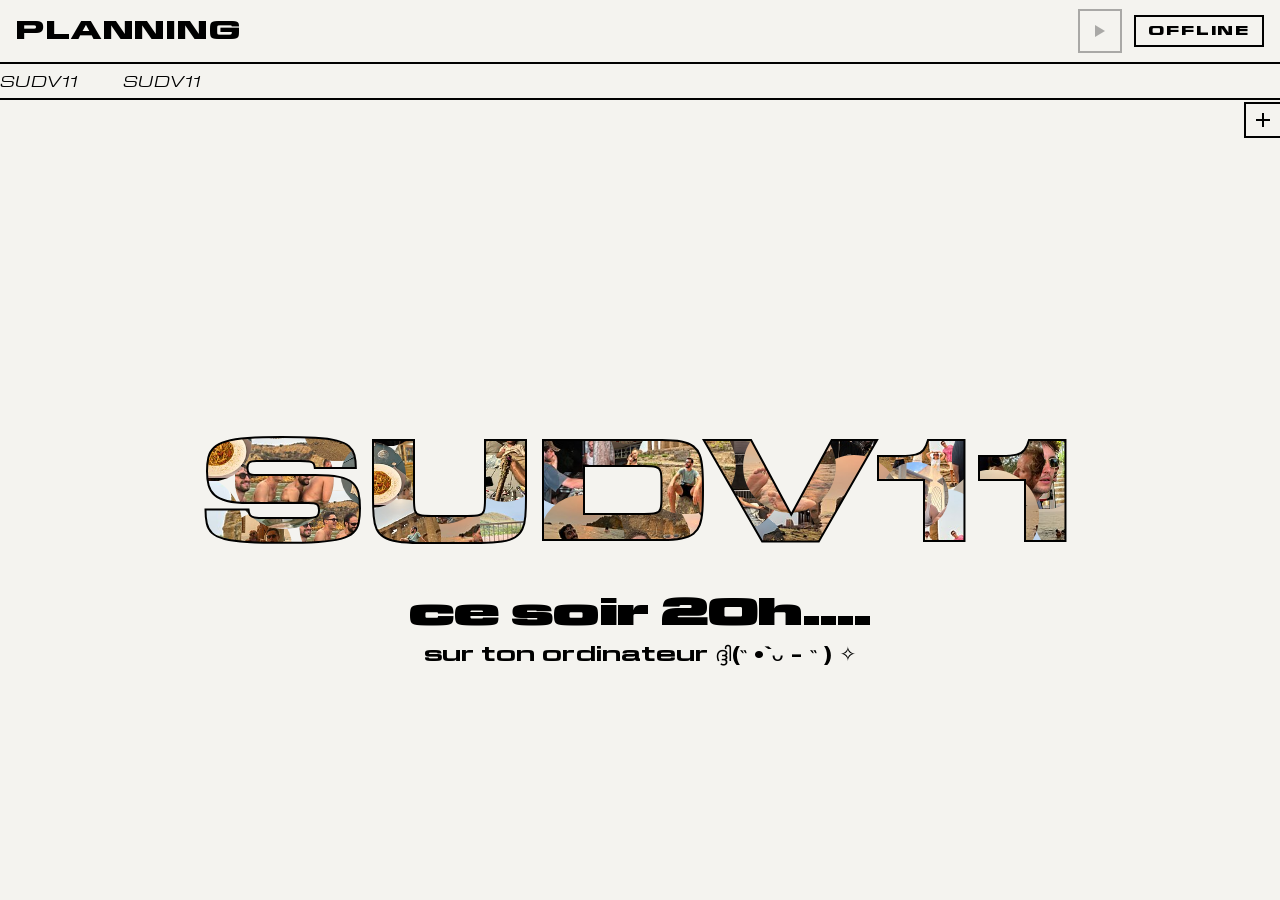
==== index.html @ 0c01f31c "Titre plus petit et ligne "sur ton ordinateur" sous l'annonce Le titre passe de clamp(3rem, 16vw, 15" ====
<!DOCTYPE html>
<html lang="fr">
<head>
  <meta charset="UTF-8">
  <meta name="viewport" content="width=device-width, initial-scale=1.0">
  <title>SUDV11</title>
  <meta name="description" content="Site SUDV11">
  <link rel="stylesheet" href="css/style.css?v=8">
</head>
<body>
  <!-- Header : PLANNING à gauche, play + statut à droite -->
  <header class="header">
    <button class="planning-link" id="planningLink" type="button"
            aria-expanded="false" aria-controls="planningFigure">PLANNING</button>
    <div class="header-right">
      <button class="play-btn" id="playBtn" type="button" aria-label="Lancer le live">
        <span class="play-icon"></span>
      </button>
      <div class="status-box" id="statusBox"></div>
    </div>
  </header>

  <!-- Planning : panneau ouvert par le bouton du header -->
  <figure class="planning-figure" id="planningFigure" hidden>
    <img src="assets/planningia.png" alt="Planning de la semaine" loading="lazy">
  </figure>

  <!-- Second marquee : texte défilant depuis une channel Are.na -->
  <div class="ticker" id="ticker" aria-hidden="true">
    <div class="ticker-track" id="tickerTrack"></div>
  </div>

  <main class="stage">
    <!-- Le titre est un portail : les lettres sont remplies par une vue du
         plan, et le clic projette le mot vers le lecteur avant d'y entrer -->
    <canvas class="word-canvas" id="wordCanvas" aria-hidden="true"></canvas>
    <!-- Le plan n'est pas encore ouvert : le mot n'est plus un lien, il n'y a
         donc aucune URL a deviner. Pour le rouvrir, remettre :
         <a class="title" id="titlePortal" href="pics.html">SUDV11</a>          -->
    <span class="title" id="titlePortal" role="img" aria-label="SUDV11">SUDV11</span>
    <div class="lines" id="lines">
      <p class="tagline">ce soir 20h....</p>
      <p class="subline">sur ton ordinateur ദ്ദി(˵ •̀ ᴗ - ˵ ) ✧</p>
    </div>
  </main>

  <!-- Bandeau images Are.na : replié par défaut, dépliable via le + -->
  <aside class="rail" id="rail" data-open="false">
    <button class="rail-toggle" id="railToggle" type="button"
            aria-expanded="false" aria-controls="railBody" aria-label="Déplier les images">
      <span class="rail-toggle-icon"></span>
    </button>
    <div class="rail-body" id="railBody">
      <div class="rail-head">
        <span>IMAGES</span>
        <span class="rail-count" id="railCount"></span>
      </div>
      <div class="rail-grid" id="railGrid"></div>
    </div>
  </aside>


  <!-- Player live monté ici (hors-écran) -->
  <div class="player-mount" id="playerMount"></div>

  <!-- Affichage / masquage du panneau planning -->
  <script>
    (function () {
      var link = document.getElementById("planningLink");
      var figure = document.getElementById("planningFigure");

      function setOpen(open) {
        figure.hidden = !open;
        link.classList.toggle("is-open", open);
        link.setAttribute("aria-expanded", open ? "true" : "false");
      }

      link.addEventListener("click", function () { setOpen(figure.hidden); });
      document.addEventListener("keydown", function (e) {
        if (e.key === "Escape" && !figure.hidden) setOpen(false);
      });
    })();
  </script>

  <!-- Live Mixcloud (M_GO) : box = état réel du stream, play = son HLS dans le navigateur -->
  <script>
    (function () {
      // Cloudflare Worker (voir worker/mixcloud-live.js) : renvoie { live, src }
      // où src est le flux audio HLS proxifié (CORS ok), prêt à jouer.
      var STATUS_ENDPOINT = "https://sudv11-live.mgo-space.workers.dev/";
      var HLSJS_URL = "https://cdn.jsdelivr.net/npm/hls.js@1/dist/hls.min.js";

      var statusBox = document.getElementById("statusBox");
      var playBtn = document.getElementById("playBtn");
      var mount = document.getElementById("playerMount");

      var isOnline = false;   // stream Mixcloud réellement en ligne
      var currentSrc = null;  // URL du flux HLS à jouer (via le Worker)
      var playing = false;
      var audio = null;
      var hls = null;
      var hlsLoading = null;
      function noop() {}

      function nativeHls() {
        var a = document.createElement("audio");
        return !!a.canPlayType && !!a.canPlayType("application/vnd.apple.mpegurl");
      }

      function loadHlsJs(cb) {
        if (window.Hls) { cb(); return; }
        if (hlsLoading) { hlsLoading.push(cb); return; }
        hlsLoading = [cb];
        var s = document.createElement("script");
        s.src = HLSJS_URL;
        s.onload = function () { var q = hlsLoading; hlsLoading = null; q.forEach(function (f) { f(); }); };
        s.onerror = function () { hlsLoading = null; };
        document.head.appendChild(s);
      }

      function setBadge(online) {
        statusBox.classList.toggle("is-live", online);
        statusBox.innerHTML = online ? '<span class="live-dot"></span>LIVE' : "OFFLINE";
      }

      function play() {
        if (!isOnline || !currentSrc) return;
        audio = document.createElement("audio");
        audio.autoplay = true;
        audio.preload = "auto";
        mount.appendChild(audio);

        playing = true;
        playBtn.classList.add("is-playing");
        playBtn.setAttribute("aria-label", "Arrêter le live");

        if (nativeHls()) {
          audio.src = currentSrc;          // Safari / iOS : HLS natif
          audio.play().catch(noop);
        } else {
          loadHlsJs(function () {           // Chrome / Firefox / Android : hls.js
            if (!window.Hls || !playing || !audio) return;
            hls = new window.Hls({ liveDurationInfinity: true });
            hls.loadSource(currentSrc);
            hls.attachMedia(audio);
            hls.on(window.Hls.Events.MANIFEST_PARSED, function () { audio.play().catch(noop); });
          });
        }
      }

      function stop() {
        if (hls) { try { hls.destroy(); } catch (e) {} hls = null; }
        if (audio) { try { audio.pause(); } catch (e) {} }
        mount.innerHTML = "";
        audio = null;
        playing = false;
        playBtn.classList.remove("is-playing");
        playBtn.setAttribute("aria-label", "Lancer le live");
      }

      playBtn.addEventListener("click", function () {
        if (playing) { stop(); } else { play(); }
      });

      function setOnline(online, src) {
        isOnline = online;
        currentSrc = src || null;
        setBadge(online);
        playBtn.disabled = !online;         // play grisé si offline
        if (!online && playing) { stop(); } // coupe si le live s'arrête
        // Précharge hls.js dès qu'on est online (si nécessaire) pour un play instantané
        if (online && !nativeHls()) { loadHlsJs(noop); }
      }

      setOnline(false); // état initial

      function checkLive() {
        fetch(STATUS_ENDPOINT, { cache: "no-store" })
          .then(function (r) { return r.json(); })
          .then(function (d) { setOnline(!!(d && d.live), d && d.src); })
          .catch(function () { /* on garde le dernier état connu */ });
      }

      checkLive();
      setInterval(checkLive, 30000); // re-vérifie toutes les 30 s
    })();
  </script>

  <!-- Marquee Are.na : récupère les blocs texte d'une channel et les fait défiler -->
  <script>
    (function () {
      // Slug de la channel Are.na (are.na/m-go-lq0qmuopbtu/texte_sudv11)
      var CHANNEL = "texte_sudv11";
      var SPEED = 40; // px/seconde — plus petit = plus lent

      var track = document.getElementById("tickerTrack");

      function esc(s) {
        return s.replace(/[&<>"]/g, function (c) {
          return { "&": "&amp;", "<": "&lt;", ">": "&gt;", '"': "&quot;" }[c];
        });
      }

      function build(items) {
        if (!items.length) items = ["SUDV11"];
        var unit = items.map(function (t) { return "<span>" + esc(t) + "</span>"; }).join("");
        track.innerHTML = unit + unit; // deux copies -> boucle sans coupure (-50%)
        // vitesse constante quel que soit le volume de texte
        var half = track.scrollWidth / 2;
        track.style.animationDuration = (half / SPEED) + "s";
      }

      if (!CHANNEL) { build([]); return; }

      fetch("https://api.are.na/v2/channels/" + CHANNEL + "/contents?per=100")
        .then(function (r) { return r.json(); })
        .then(function (d) {
          var texts = (d.contents || [])
            .filter(function (b) { return b.class === "Text"; })
            .map(function (b) { return (b.content || "").replace(/\s+/g, " ").trim(); })
            .filter(Boolean);
          build(texts);
        })
        .catch(function () { build([]); });
    })();
  </script>

  <!-- Rail : volet droit, vide pour l'instant, dépliable via le + -->
  <script>
    (function () {
      var rail = document.getElementById("rail");
      var toggle = document.getElementById("railToggle");
      function setOpen(open) {
        rail.dataset.open = open ? "true" : "false";
        toggle.setAttribute("aria-expanded", open ? "true" : "false");
        toggle.setAttribute("aria-label", open ? "Replier le volet" : "Déplier le volet");
      }
      toggle.addEventListener("click", function () {
        setOpen(rail.dataset.open !== "true");
      });
    })();
  </script>

  <!-- Le plan vit derrière la page : des bulles dérivent en permanence, et on
       ne les voit qu'à travers les lettres. Au survol le mot gonfle lentement ;
       au clic il fonce vers le lecteur et on entre. Tout est peint dans un seul
       canvas — pas de masque CSS à tenir aligné, une seule source de vérité. -->
  <script>
    (function () {
      var cv = document.getElementById("wordCanvas");
      var portal = document.getElementById("titlePortal");
      if (!cv || !portal || !cv.getContext) return;
      var ctx = cv.getContext("2d");

      var MOT = "SUDV11";
      var N = 72;            // bulles simulées : assez pour qu'aucune lettre
                             // ne se retrouve vide quand elles dérivent
      var HOVER = 1.09;      // gonflement maximal au survol
      var TAU = 0.55;        // secondes — lenteur du gonflement et du dégonflement
      var DERIVE = 11;       // px/s
      var doux = window.matchMedia("(prefers-reduced-motion: reduce)").matches;

      var W = 0, H = 0, DPR = 1, police = 0, boxW = 0, cx = 0, cy = 0;
      var S = 1, cible = 1, phase = "repos", t0 = 0, depart = 1;
      var atlas = null, meta = null, prets = false;

      // Les bulles vivent dans le repère du mot : quand il grossit, elles
      // grossissent avec lui. C'est ce qui donne la sensation d'entrer dedans
      // plutôt que de zoomer sur une image.
      var px = [], py = [], vx = [], vy = [], r = [], img = [], ph = [], w1 = [], w2 = [];

      // La taille vient du CSS (.title, via clamp) : le canvas ne la recalcule
      // pas, il la lit. Ainsi le mot peint et la zone de survol ne peuvent
      // jamais diverger, et un seul reglage suffit pour les deux.
      function police_css() {
        return parseFloat(getComputedStyle(portal).fontSize) || 120;
      }

      function mesure() {
        var cs = getComputedStyle(document.documentElement);
        var hh = parseFloat(cs.getPropertyValue("--header-h")) || 64;
        var th = parseFloat(cs.getPropertyValue("--ticker-h")) || 38;
        DPR = Math.min(2, window.devicePixelRatio || 1);
        W = window.innerWidth; H = window.innerHeight;
        cv.width = Math.round(W * DPR); cv.height = Math.round(H * DPR);
        police = police_css();
        cx = W / 2;
        cy = hh + th + (H - hh - th) / 2;
        ctx.setTransform(DPR, 0, 0, DPR, 0, 0);
        applique_police();
        boxW = ctx.measureText(MOT).width;

        // la ligne du dessous suit le mot peint, pas une valeur en dur
        var lignes = document.getElementById("lines");
        if (lignes) lignes.style.top = Math.round(cy + police * 0.62) + "px";
      }

      function applique_police() {
        ctx.font = "700 " + police + 'px "ABC Schengen C", system-ui, sans-serif';
        ctx.textAlign = "center";
        ctx.textBaseline = "middle";
        if ("letterSpacing" in ctx) ctx.letterSpacing = (police * 0.02) + "px";
      }

      function semer() {
        var demiW = boxW * 0.58, demiH = police * 0.70;
        for (var i = 0; i < N; i++) {
          px[i] = (Math.random() * 2 - 1) * demiW;
          py[i] = (Math.random() * 2 - 1) * demiH;
          vx[i] = vy[i] = 0;
          r[i] = police * (0.22 + Math.random() * 0.14);
          img[i] = meta.images[(Math.random() * meta.images.length) | 0];
          ph[i] = Math.random() * 6.283;
          w1[i] = 0.06 + Math.random() * 0.14;
          w2[i] = 0.06 + Math.random() * 0.14;
        }
      }

      function pas(dt, t) {
        var demiW = boxW * 0.58, demiH = police * 0.70;
        for (var i = 0; i < N; i++) {
          vx[i] += (Math.cos(t * w1[i] + ph[i]) * DERIVE - vx[i]) * 0.04;
          vy[i] += (Math.sin(t * w2[i] + ph[i]) * DERIVE - vy[i]) * 0.04;
          px[i] += vx[i] * dt; py[i] += vy[i] * dt;
          if (px[i] < -demiW) { px[i] = -demiW; vx[i] = Math.abs(vx[i]); }
          if (px[i] > demiW) { px[i] = demiW; vx[i] = -Math.abs(vx[i]); }
          if (py[i] < -demiH) { py[i] = -demiH; vy[i] = Math.abs(vy[i]); }
          if (py[i] > demiH) { py[i] = demiH; vy[i] = -Math.abs(vy[i]); }
        }
        for (var a = 0; a < N; a++) {
          for (var b = a + 1; b < N; b++) {
            var dx = px[b] - px[a], dy = py[b] - py[a];
            var d = Math.hypot(dx, dy) || 1, ov = r[a] + r[b] - d;
            if (ov <= 0) continue;
            var ux = dx / d * ov * 0.05, uy = dy / d * ov * 0.05;
            px[a] -= ux; py[a] -= uy; px[b] += ux; py[b] += uy;
          }
        }
      }

      function dessine() {
        ctx.setTransform(DPR, 0, 0, DPR, 0, 0);
        ctx.clearRect(0, 0, W, H);
        if (!prets) return;

        var C = meta.cell;
        for (var i = 0; i < N; i++) {
          var R = r[i] * S, X = cx + px[i] * S, Y = cy + py[i] * S;
          if (X + R < 0 || X - R > W || Y + R < 0 || Y - R > H) continue;
          ctx.save();
          ctx.beginPath();
          ctx.arc(X, Y, R, 0, 6.2832);
          ctx.clip();
          ctx.drawImage(atlas, img[i].x * C, img[i].y * C, C, C, X - R, Y - R, R * 2, R * 2);
          ctx.restore();
        }

        // on ne garde que ce qui traverse les lettres
        applique_police();
        ctx.save();
        ctx.font = "700 " + (police * S) + 'px "ABC Schengen C", system-ui, sans-serif';
        if ("letterSpacing" in ctx) ctx.letterSpacing = (police * S * 0.02) + "px";
        ctx.globalCompositeOperation = "destination-in";
        ctx.fillStyle = "#000";
        ctx.fillText(MOT, cx, cy);
        ctx.globalCompositeOperation = "source-over";
        // le contour garde son épaisseur quelle que soit l'échelle
        ctx.lineWidth = 2;
        ctx.strokeStyle = getComputedStyle(document.documentElement)
                            .getPropertyValue("--color-stroke").trim() || "#000";
        ctx.strokeText(MOT, cx, cy);
        ctx.restore();
      }

      var prec = 0;
      function boucle(now) {
        var dt = Math.min(0.05, (now - prec) / 1000); prec = now;
        if (phase === "repos") {
          S += (cible - S) * (1 - Math.exp(-dt / TAU));
        } else if (phase === "entre") {
          var k = Math.min(1, (now - t0) / 800);
          S = depart + (16 - depart) * (k * k * k);
        } else if (phase === "retour") {
          var q = Math.min(1, (now - t0) / 550);
          S = 1 + (7 - 1) * Math.pow(1 - q, 3);
          if (q >= 1) phase = "repos";
        }
        pas(dt, now / 1000);
        dessine();
        requestAnimationFrame(boucle);
      }

      /* ---- survol : le mot gonfle lentement, comme une bulle ---- */
      portal.addEventListener("pointerenter", function () {
        if (phase === "repos" && !doux) cible = HOVER;
      });
      portal.addEventListener("pointerleave", function () {
        if (phase === "repos") cible = 1;
      });
      portal.addEventListener("focus", function () { if (!doux) cible = HOVER; });
      portal.addEventListener("blur", function () { cible = 1; });

      /* ---- clic : on entre dans le texte, si le plan est ouvert ---- */
      var parti = false;
      if (portal.tagName === "A" && portal.getAttribute("href"))
      portal.addEventListener("click", function (e) {
        if (e.metaKey || e.ctrlKey || e.shiftKey || e.button) return;
        e.preventDefault();
        if (doux) { location.href = portal.href; return; }
        document.body.classList.add("entering");
        phase = "entre"; t0 = performance.now(); depart = S;
        setTimeout(function () { if (!parti) { parti = true; location.href = portal.href; } }, 820);
      });

      window.addEventListener("resize", function () {
        var avantW = boxW, avantP = police;
        mesure();
        var k = police / (avantP || police);
        for (var i = 0; i < N; i++) { px[i] *= k; py[i] *= k; r[i] *= k; }
      });

      mesure();
      var im = new Image();
      im.onload = function () {
        atlas = im;
        fetch("assets/mini.json").then(function (r) { return r.json(); }).then(function (m) {
          meta = m; semer(); prets = true;
          document.body.classList.add("canvas-word");
          // on revient du plan : le mot se repose
          try {
            if (sessionStorage.getItem("sudv11.retour")) {
              sessionStorage.removeItem("sudv11.retour");
              if (!doux) { phase = "retour"; t0 = performance.now(); }
            }
          } catch (err) {}
        });
      };
      (document.fonts && document.fonts.ready ? document.fonts.ready : Promise.resolve())
        .then(function () { mesure(); im.src = "assets/mini.jpg"; });

      requestAnimationFrame(function (t) { prec = t; boucle(t); });
    })();
  </script>

  <!-- Chat Chatango — mode collapsible (fixe bas droite, tab ↔ box) -->
  <script id="cid0020000448570309971" data-cfasync="false" async src="//st.chatango.com/js/gz/emb.js" style="width: 250px;height: 350px;">{"handle":"sudv11","arch":"js","styles":{"a":"000000","b":100,"c":"FFFFFF","d":"FFFFFF","k":"000000","l":"000000","m":"000000","n":"FFFFFF","p":"10","q":"000000","r":100,"pos":"br","cv":1,"cvbg":"000000","cvw":75,"cvh":30}}</script>
</body>
</html>
---- css/style.css ----
/* ===== Police Schengen C ===== */
@font-face {
  font-family: "ABC Schengen C";
  src: url("../fonts/ABCSchengenC-Bold-Trial.woff") format("woff"),
       url("../fonts/ABCSchengenC-Bold-Trial.otf") format("opentype");
  font-weight: 700;
  font-style: normal;
  font-display: swap;
}
@font-face {
  font-family: "ABC Schengen C";
  src: url("../fonts/ABCSchengenC-Light-Trial.otf") format("opentype");
  font-weight: 300;
  font-style: normal;
  font-display: swap;
}
@font-face {
  font-family: "ABC Schengen C";
  src: url("../fonts/ABCSchengenC-LightItalic-Trial.woff") format("woff"),
       url("../fonts/ABCSchengenC-LightItalic-Trial.otf") format("opentype");
  font-weight: 300;
  font-style: italic;
  font-display: swap;
}

/* Schengen C en variable : axe de graisse 200 -> 1000, où 1000 est l'Ultra.
   La famille statique ne monte qu'à Bold (700) et n'a pas d'Ultra droit —
   seulement un UltraItalic. C'est la variable qui donne l'Ultra debout. */
@font-face {
  font-family: "ABC Schengen C Var";
  src: url("../fonts/ABCSchengenCVariable-Trial.woff2") format("woff2-variations"),
       url("../fonts/ABCSchengenCVariable-Trial.woff") format("woff-variations");
  font-weight: 200 1000;
  font-style: normal;
  font-display: swap;
}

/* ===== Réinitialisation légère ===== */
*, *::before, *::after { box-sizing: border-box; }
html, body { margin: 0; height: 100%; }

/* ===== Variables ===== */
:root {
  /* Blanc légèrement moins clair (blanc cassé chaud) */
  --color-bg: #f4f3ef;
  --color-stroke: #000000;

  --header-h: 64px;
  --ticker-h: 38px;          /* 36px + bordure basse */
  --rail-expanded: min(40vw, 440px);
  --rail-tab: 36px;          /* seul le + dépasse quand le rail est replié */
}

/* ===== Base ===== */
body {
  background: var(--color-bg);
  font-family: "ABC Schengen C", system-ui, sans-serif;
}

/* ===== Header : seulement la ligne du bas noire ===== */
.header {
  position: fixed;
  top: 0;
  left: 0;
  right: 0;
  z-index: 10;

  display: flex;
  align-items: center;
  justify-content: space-between;   /* PLANNING à gauche, play + statut à droite */
  gap: 12px;

  height: var(--header-h);
  padding: 0 16px;

  background: var(--color-bg);
  border-bottom: 2px solid var(--color-stroke);
}
.header-right {
  display: flex;
  align-items: center;
  gap: 12px;
}

/* PLANNING : Schengen gras, rempli noir, dans le header à gauche */
.planning-link {
  margin: 0;
  padding: 0;
  border: 0;
  background: none;
  cursor: pointer;

  font-family: "ABC Schengen C", system-ui, sans-serif;
  font-weight: 700;
  font-size: clamp(1rem, 2.2vw, 1.6rem);
  line-height: 1;
  letter-spacing: 0.06em;
  text-align: left;
  color: var(--color-stroke);
}
.planning-link:hover { opacity: 0.7; }
.planning-link.is-open { text-decoration: underline; text-underline-offset: 4px; }

/* Image du planning : panneau ancré sous le header, à gauche */
.planning-figure {
  position: fixed;
  top: calc(var(--header-h) + var(--ticker-h) + 12px);
  left: 16px;
  z-index: 20;
  margin: 0;
}
.planning-figure[hidden] { display: none; }
.planning-figure img {
  display: block;
  width: auto;
  height: auto;
  max-width: min(92vw, 900px);
  max-height: calc(100vh - var(--header-h) - var(--ticker-h) - 40px);
  border: 2px solid var(--color-stroke);
  background: var(--color-bg);
}

/* Bouton play sobre (contour noir, même design) */
.play-btn {
  width: 44px;
  height: 44px;
  padding: 0;
  border: 2px solid var(--color-stroke);
  border-radius: 0;
  background: transparent;
  cursor: pointer;
  display: inline-flex;
  align-items: center;
  justify-content: center;
}
.play-btn:disabled {
  opacity: 0.3;
  cursor: not-allowed;
}

/* Icône triangle (play) */
.play-icon {
  width: 0;
  height: 0;
  border-style: solid;
  border-width: 6px 0 6px 10px;
  border-color: transparent transparent transparent var(--color-stroke);
}
/* Icône pause (deux barres) quand ça joue */
.play-btn.is-playing .play-icon {
  width: 3px;
  height: 12px;
  border: 0;
  background: var(--color-stroke);
  box-shadow: 6px 0 0 var(--color-stroke);
}

/* Box de statut (OFFLINE / LIVE) : texte fixe */
.status-box {
  display: inline-flex;
  align-items: center;
  height: 32px;
  padding: 0 12px;

  border: 2px solid var(--color-stroke);
  border-radius: 0;

  font-family: "ABC Schengen C", system-ui, sans-serif;
  font-weight: 700;
  font-size: 0.8rem;
  letter-spacing: 0.14em;
  line-height: 1;
  color: var(--color-stroke);
}

/* Point rouge « lumière live » à gauche de LIVE */
.live-dot {
  display: inline-block;
  width: 8px;
  height: 8px;
  margin-right: 8px;
  border-radius: 50%;
  background: #e01e1e;
  box-shadow: 0 0 0 0 rgba(224, 30, 30, 0.6);
  animation: live-pulse 1.6s ease-out infinite;
}
@keyframes live-pulse {
  0%   { box-shadow: 0 0 0 0 rgba(224, 30, 30, 0.6); }
  70%  { box-shadow: 0 0 0 6px rgba(224, 30, 30, 0); }
  100% { box-shadow: 0 0 0 0 rgba(224, 30, 30, 0); }
}

/* ===== Second marquee (ticker Are.na) sous le header ===== */
.ticker {
  position: fixed;
  top: var(--header-h);     /* juste sous le header */
  left: 0;
  right: 0;
  z-index: 9;

  height: 36px;
  display: flex;
  align-items: center;
  overflow: hidden;

  background: var(--color-bg);
  border-bottom: 2px solid var(--color-stroke);
}
.ticker-track {
  display: flex;
  white-space: nowrap;
  animation: ticker-marquee 60s linear infinite;   /* durée recalculée en JS */
  will-change: transform;

  /* Schengen C Light Italic */
  font-family: "ABC Schengen C", system-ui, sans-serif;
  font-weight: 300;
  font-style: italic;
  font-size: 0.95rem;
  letter-spacing: 0.06em;
  color: var(--color-stroke);
}
.ticker-track span {
  padding-right: 3em;       /* écart entre les blocs */
}
@keyframes ticker-marquee {
  from { transform: translateX(0); }
  to   { transform: translateX(-50%); }
}

/* Player live monté hors-écran (audio seul) */
.player-mount {
  position: fixed;
  left: -9999px;
  top: 0;
}

/* ===== Scène : champ de photos sous le header ===== */
.stage {
  position: relative;
  height: 100vh;
  padding-top: calc(var(--header-h) + var(--ticker-h));
  overflow: hidden;
}

/* ===== Titre SUDV11 : un portail =====
   Les lettres ne sont plus vides : elles sont remplies par une vue du plan.
   Le contour noir reste, c'est lui qui tient l'identité. Au clic, le mot se
   projette vers le lecteur — on n'ouvre pas une page, on entre dans le texte. */
.title {
  position: absolute;
  left: 50%;
  top: calc(50% + (var(--header-h) + var(--ticker-h)) / 2);
  transform: translate(-50%, -50%);
  z-index: 20;

  display: inline-block;
  width: auto;
  white-space: nowrap;
  text-align: center;
  margin: 0;
  font-weight: 700;
  font-size: clamp(2.6rem, 13vw, 9rem);
  line-height: 1;
  letter-spacing: 0.02em;
  text-decoration: none;
  cursor: pointer;

  /* le plan dans les lettres */
  background-image: url("../assets/title_plan.jpg");
  background-size: cover;
  background-position: center;
  -webkit-background-clip: text;
  background-clip: text;
  color: transparent;
  -webkit-text-stroke: 2px var(--color-stroke);
  text-stroke: 2px var(--color-stroke);
}

.title:focus-visible { outline: 2px solid var(--color-stroke); outline-offset: 8px; }

/* Les deux lignes sous le titre. Le bloc est posé par le script, juste sous
   le mot réellement peint ; les lignes s'empilent ensuite toutes seules. */
.lines {
  position: absolute;
  left: 50%;
  top: calc(50% + (var(--header-h) + var(--ticker-h)) / 2 + 8vw);
  transform: translateX(-50%);
  z-index: 21;
  text-align: center;
  pointer-events: none;
}
.lines p { margin: 0; line-height: 1.15; color: var(--color-stroke); white-space: nowrap; }

/* Schengen C Ultra : graisse 1000 de la variable. */
.tagline {
  font-family: "ABC Schengen C Var", "ABC Schengen C", system-ui, sans-serif;
  font-variation-settings: "wght" 1000, "slnt" 0;
  font-weight: 1000;
  font-size: clamp(1.05rem, 3.2vw, 2.4rem);
  letter-spacing: 0.005em;
}

/* Ligne du dessous : plus légère, pour que la hiérarchie se lise.
   Les émoticônes ne sont pas dans Schengen C — le navigateur ira les
   chercher dans une police système, c'est normal et voulu. */
.subline {
  font-family: "ABC Schengen C Var", "ABC Schengen C", system-ui, sans-serif;
  font-variation-settings: "wght" 500, "slnt" 0;
  font-weight: 500;
  font-size: clamp(0.8rem, 1.7vw, 1.25rem);
  letter-spacing: 0.01em;
  margin-top: 0.45em !important;
}

/* Le canvas peint le mot : bulles en mouvement, découpées par les lettres,
   contour par-dessus. Il couvre l'écran, mais seul ce qui traverse le mot
   subsiste — le plan est là en permanence, on ne le voit qu'au travers. */
.word-canvas {
  position: fixed;
  inset: 0;
  width: 100%;
  height: 100%;
  z-index: 19;               /* juste sous le lien, qui reste la zone cliquable */
  pointer-events: none;
}

/* Dès que le canvas a pris la main, le titre CSS s'efface : il ne sert plus
   qu'à recevoir le survol et le clic, et à exister pour les lecteurs d'écran.
   Sans JS, c'est la version statique ci-dessus qui reste affichée. */
body.canvas-word .title {
  background-image: none;
  -webkit-text-stroke-width: 0;
  text-stroke-width: 0;
  color: transparent;
}

/* Entrée : le mot fonce vers le lecteur, le reste de la page s'efface.
   Le remplissage grandit plus vite que les lettres — c'est ce décalage qui
   donne la sensation de traverser, et non de zoomer sur une image.
   Le contour s'amincit à mesure : à l'échelle 16 une épaisseur de 0,13 px
   redonne les 2 px du départ, donc le trait ne grossit jamais.
   L'opacité ne lâche qu'à la toute fin — avant ça on est encore dedans. */
@keyframes enter-plan {
  0% {
    transform: translate(-50%, -50%) scale(1);
    background-size: 100%;
    -webkit-text-stroke-width: 2px;
    opacity: 1;
  }
  78% { opacity: 1; }
  100% {
    transform: translate(-50%, -50%) scale(16);
    background-size: 340%;
    -webkit-text-stroke-width: 0.13px;
    opacity: 0;
  }
}
/* Sans JS uniquement : avec le canvas, l'entrée est jouée par le dessin */
body.entering:not(.canvas-word) .title {
  animation: enter-plan .8s cubic-bezier(.55, 0, .85, .38) forwards;
}
body.entering .word-canvas { z-index: 30; }
body.entering .lines { opacity: 0; transition: opacity .25s ease-out; }

/* Retour depuis le plan : le mot se repose. C'est la fin du mouvement
   commencé sur l'autre page — on ressort de la lettre, elle se referme. */
@keyframes back-from-plan {
  from {
    transform: translate(-50%, -50%) scale(7);
    background-size: 260%;
    -webkit-text-stroke-width: 0.3px;
    opacity: 0;
  }
  to {
    transform: translate(-50%, -50%) scale(1);
    background-size: 100%;
    -webkit-text-stroke-width: 2px;
    opacity: 1;
  }
}
body.returning:not(.canvas-word) .title {
  animation: back-from-plan .55s cubic-bezier(.16, .8, .3, 1) both;
}
@media (prefers-reduced-motion: reduce) {
  body.returning .title { animation: none; }
}
body.entering .header,
body.entering .ticker,
body.entering .rail,
body.entering .planning-figure {
  opacity: 0;
  transition: opacity .3s ease-out;
  pointer-events: none;
}
body.entering { overflow: hidden; }

@media (prefers-reduced-motion: reduce) {
  .title, body.entering .title { transition: none; }
}

/* ===== Rail images Are.na (bandeau droit : seul le + dépasse quand replié) ===== */
.rail {
  position: fixed;
  top: calc(var(--header-h) + var(--ticker-h));
  right: 0;
  bottom: 0;
  z-index: 8;

  width: 0;
  overflow: visible;          /* le + doit dépasser */
  background: var(--color-bg);
  border-left: 0 solid var(--color-stroke);
  transition: width 0.35s cubic-bezier(0.2, 0.8, 0.2, 1);
}
.rail[data-open="true"] {
  width: var(--rail-expanded);
  border-left-width: 2px;
}

/* Corps du rail masqué tant que le rail est replié */
.rail-body {
  width: var(--rail-expanded);
  height: 100%;
  display: flex;
  flex-direction: column;
  overflow: hidden;
}
.rail:not([data-open="true"]) .rail-body { display: none; }

/* Bouton + / × collé au bord gauche du rail (comme le + de NTS) */
.rail-toggle {
  position: absolute;
  top: 0;
  left: 0;
  transform: translateX(-100%);

  width: var(--rail-tab);
  height: var(--rail-tab);
  padding: 0;
  border: 2px solid var(--color-stroke);
  border-right: 0;
  background: var(--color-bg);
  cursor: pointer;

  display: inline-flex;
  align-items: center;
  justify-content: center;
}
.rail-toggle:hover { background: var(--color-stroke); }
.rail-toggle:hover .rail-toggle-icon::before,
.rail-toggle:hover .rail-toggle-icon::after { background: var(--color-bg); }

.rail-toggle-icon {
  position: relative;
  display: block;
  width: 14px;
  height: 14px;
  transition: transform 0.35s cubic-bezier(0.2, 0.8, 0.2, 1);
}
.rail-toggle-icon::before,
.rail-toggle-icon::after {
  content: "";
  position: absolute;
  top: 50%;
  left: 0;
  width: 14px;
  height: 2px;
  margin-top: -1px;
  background: var(--color-stroke);
}
.rail-toggle-icon::after { transform: rotate(90deg); }
.rail[data-open="true"] .rail-toggle-icon { transform: rotate(45deg); }

.rail-head {
  display: flex;
  align-items: center;
  justify-content: space-between;
  gap: 8px;

  height: 36px;
  padding: 0 10px;
  border-bottom: 2px solid var(--color-stroke);

  font-weight: 700;
  font-size: 0.7rem;
  letter-spacing: 0.12em;
  color: var(--color-stroke);
  white-space: nowrap;
}
.rail-count { font-weight: 300; font-style: italic; letter-spacing: 0.04em; }

.rail-grid {
  flex: 1;
  min-height: 0;
  overflow-y: auto;
  overscroll-behavior: contain;

  display: grid;
  grid-template-columns: repeat(2, 1fr);
  gap: 8px;
  padding: 8px;
  padding-bottom: 56px;          /* dégage l'onglet du chat en bas à droite */
}

.rail-thumb {
  display: block;
  width: 100%;
  aspect-ratio: 1 / 1;
  padding: 0;
  border: 2px solid var(--color-stroke);
  background: none;
  cursor: zoom-in;
}
.rail-thumb img {
  display: block;
  width: 100%;
  height: 100%;
  object-fit: cover;
}
.rail-thumb:hover { opacity: 0.7; }

.rail-empty {
  margin: 4px 2px;
  font-weight: 300;
  font-style: italic;
  font-size: 0.75rem;
  line-height: 1.35;
  color: var(--color-stroke);
  opacity: 0.6;
}

/* ===== Lightbox ===== */
.lightbox {
  position: fixed;
  inset: 0;
  z-index: 50;

  display: flex;
  align-items: center;
  justify-content: center;
  padding: 5vh 5vw;

  background: rgba(244, 243, 239, 0.94);
  cursor: zoom-out;
}
.lightbox[hidden] { display: none; }
.lightbox figure {
  margin: 0;
  max-width: 100%;
  max-height: 100%;
  display: flex;
  flex-direction: column;
  align-items: center;
  gap: 10px;
}
.lightbox img {
  display: block;
  max-width: 100%;
  max-height: 80vh;
  border: 2px solid var(--color-stroke);
  background: var(--color-bg);
}
.lightbox figcaption {
  font-weight: 300;
  font-style: italic;
  font-size: 0.85rem;
  letter-spacing: 0.04em;
  color: var(--color-stroke);
}
.lightbox-nav {
  position: absolute;
  top: 16px;
  right: 16px;
  display: flex;
  gap: 8px;
}
.lightbox-nav button {
  width: 36px;
  height: 36px;
  border: 2px solid var(--color-stroke);
  background: var(--color-bg);
  cursor: pointer;

  font-family: inherit;
  font-weight: 700;
  font-size: 0.9rem;
  line-height: 1;
  color: var(--color-stroke);
}
.lightbox-nav button:hover { background: var(--color-stroke); color: var(--color-bg); }

@media (max-width: 700px) {
  :root {
    --rail-expanded: min(86vw, 380px);
    --rail-tab: 32px;
  }
  .rail-head { font-size: 0.6rem; letter-spacing: 0.08em; }
  .planning-figure { left: 8px; right: 8px; }
  .planning-figure img { max-width: 100%; }
}
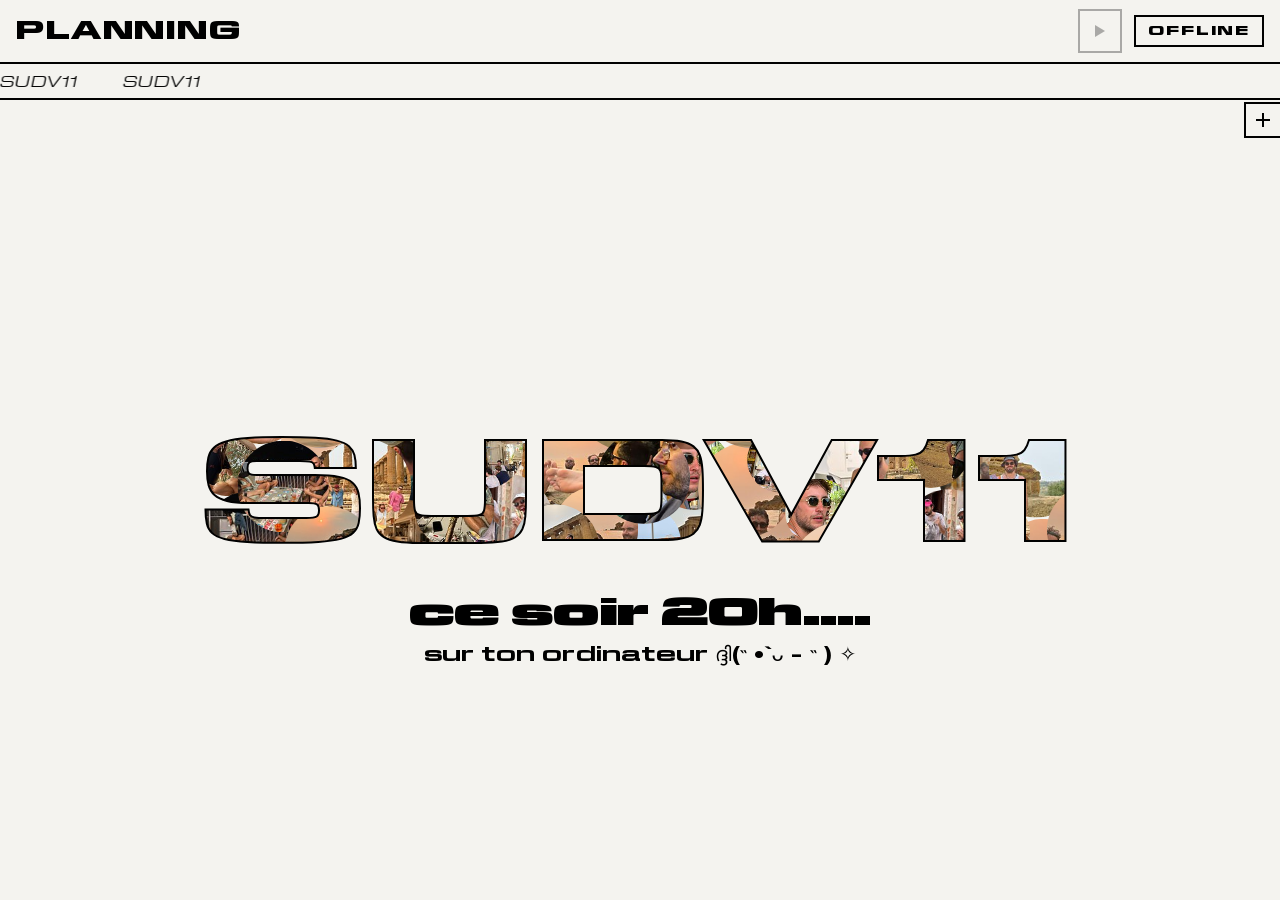
==== commit e8ba51b4: "Titre plus petit et ligne "sur ton ordinateur" sous l'annonce Le titre passe de clamp(3rem, 16vw, 15" ====
--- a/index.html
+++ b/index.html
@@ -87,7 +87,7 @@
     (function () {
       // Cloudflare Worker (voir worker/mixcloud-live.js) : renvoie { live, src }
       // où src est le flux audio HLS proxifié (CORS ok), prêt à jouer.
-      var STATUS_ENDPOINT = "https://sudv11-live.mgo-space.workers.dev/";
+      var STATUS_ENDPOINT = "https://sudv11-live.guerreiromathis.workers.dev/";
       var HLSJS_URL = "https://cdn.jsdelivr.net/npm/hls.js@1/dist/hls.min.js";
 
       var statusBox = document.getElementById("statusBox");
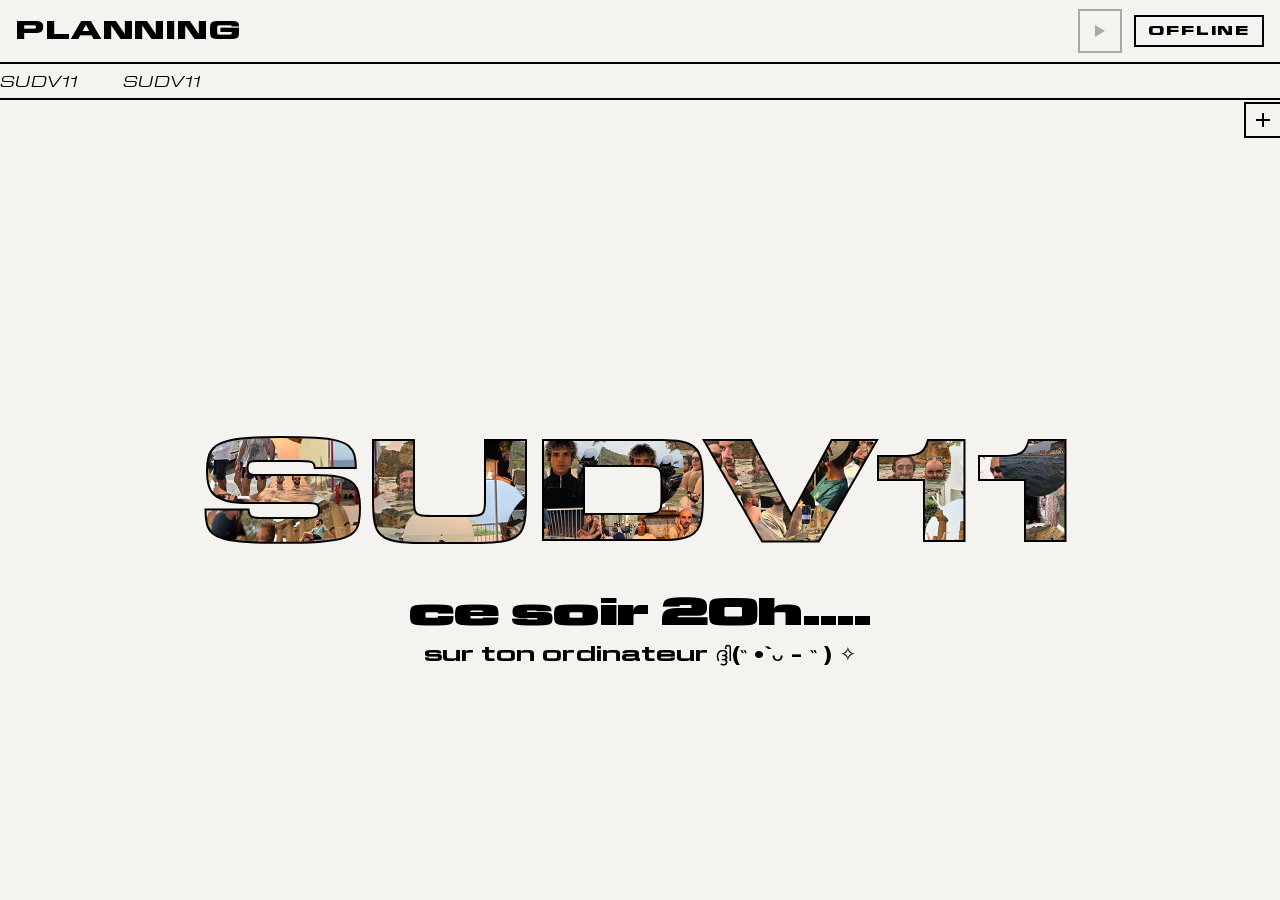
==== commit 21db8a83: "Retire le nom de la page du plan du commentaire de l'accueil Le commentaire expliquant comment rouvr" ====
--- a/index.html
+++ b/index.html
@@ -34,9 +34,9 @@
     <!-- Le titre est un portail : les lettres sont remplies par une vue du
          plan, et le clic projette le mot vers le lecteur avant d'y entrer -->
     <canvas class="word-canvas" id="wordCanvas" aria-hidden="true"></canvas>
-    <!-- Le plan n'est pas encore ouvert : le mot n'est plus un lien, il n'y a
-         donc aucune URL a deviner. Pour le rouvrir, remettre :
-         <a class="title" id="titlePortal" href="pics.html">SUDV11</a>          -->
+    <!-- Le plan n'est pas encore ouvert : le mot est un <span>, pas un lien.
+         Pour le rouvrir, en refaire une balise <a> pointant vers la page du
+         plan (voir le journal git), et publier cette page avec son atlas. -->
     <span class="title" id="titlePortal" role="img" aria-label="SUDV11">SUDV11</span>
     <div class="lines" id="lines">
       <p class="tagline">ce soir 20h....</p>
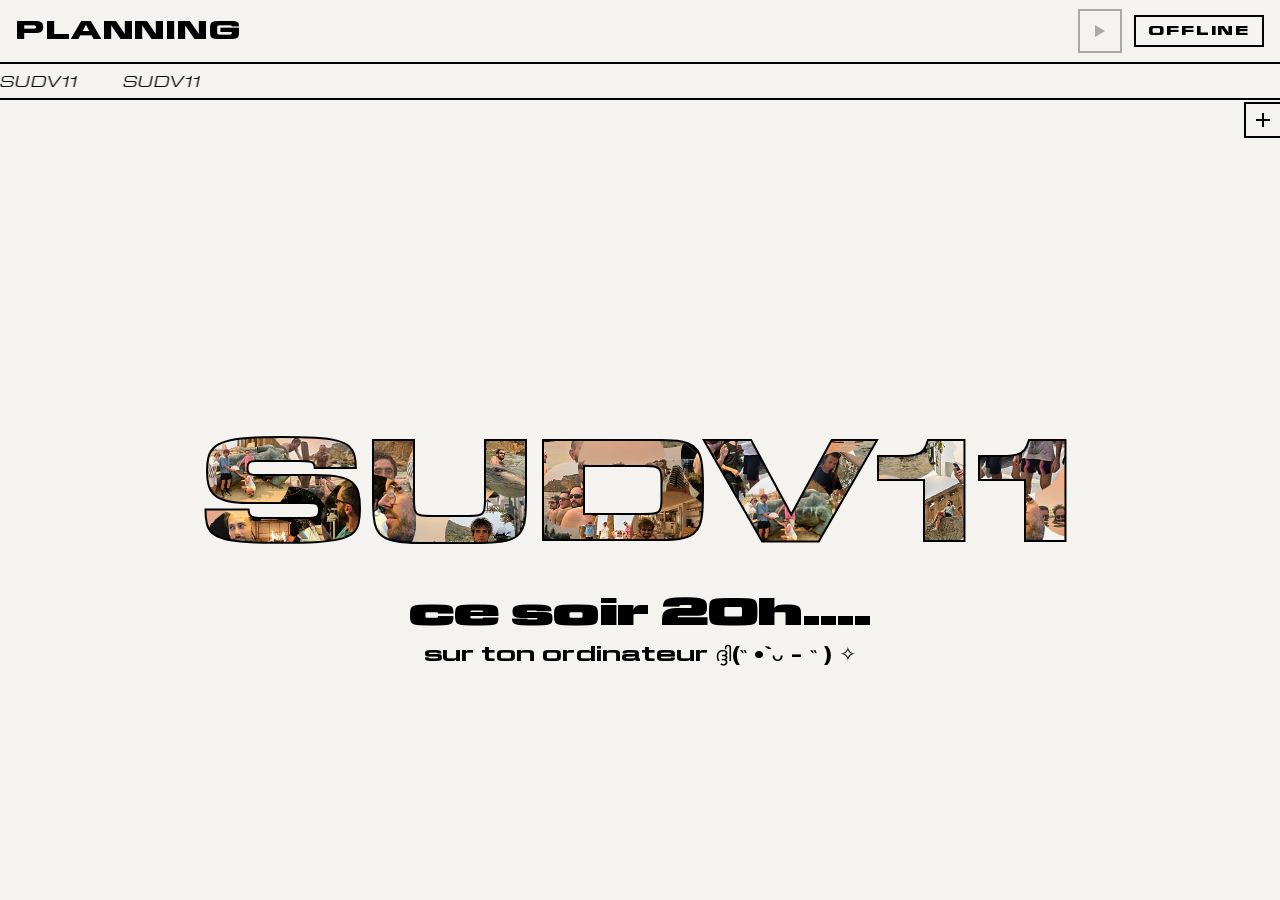
==== commit fc32faf7: "Retire le nom de la page du plan du commentaire de l'accueil Le commentaire expliquant comment rouvr" ====
--- a/index.html
+++ b/index.html
@@ -87,7 +87,7 @@
     (function () {
       // Cloudflare Worker (voir worker/mixcloud-live.js) : renvoie { live, src }
       // où src est le flux audio HLS proxifié (CORS ok), prêt à jouer.
-      var STATUS_ENDPOINT = "https://sudv11-live.guerreiromathis.workers.dev/";
+      var STATUS_ENDPOINT = "https://sudv11-live.mgo-space.workers.dev/";
       var HLSJS_URL = "https://cdn.jsdelivr.net/npm/hls.js@1/dist/hls.min.js";
 
       var statusBox = document.getElementById("statusBox");
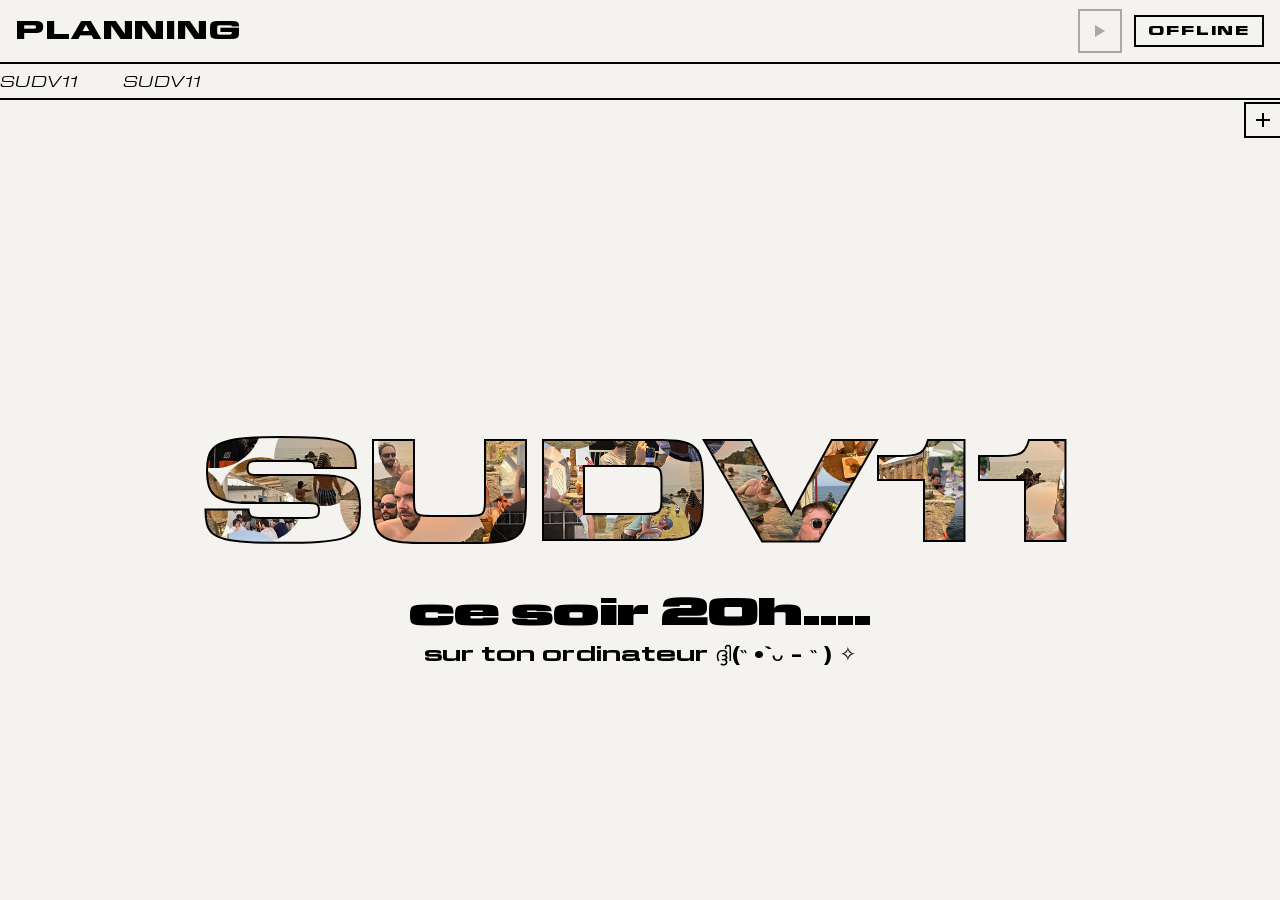
==== commit 7f07a895: "Le plan reste ferme aux appareils sans souris Le test porte sur la capacite reelle du pointeur — exi" ====
--- a/index.html
+++ b/index.html
@@ -5,7 +5,7 @@
   <meta name="viewport" content="width=device-width, initial-scale=1.0">
   <title>SUDV11</title>
   <meta name="description" content="Site SUDV11">
-  <link rel="stylesheet" href="css/style.css?v=8">
+  <link rel="stylesheet" href="css/style.css?v=9">
 </head>
 <body>
   <!-- Header : PLANNING à gauche, play + statut à droite -->
@@ -87,7 +87,7 @@
     (function () {
       // Cloudflare Worker (voir worker/mixcloud-live.js) : renvoie { live, src }
       // où src est le flux audio HLS proxifié (CORS ok), prêt à jouer.
-      var STATUS_ENDPOINT = "https://sudv11-live.mgo-space.workers.dev/";
+      var STATUS_ENDPOINT = "https://sudv11-live.guerreiromathis.workers.dev/";
       var HLSJS_URL = "https://cdn.jsdelivr.net/npm/hls.js@1/dist/hls.min.js";
 
       var statusBox = document.getElementById("statusBox");
@@ -402,7 +402,11 @@
 
       /* ---- clic : on entre dans le texte, si le plan est ouvert ---- */
       var parti = false;
-      if (portal.tagName === "A" && portal.getAttribute("href"))
+      // le plan demande une souris : sur mobile le mot n'ouvre rien
+      var sansSouris = !window.matchMedia("(any-hover: hover)").matches
+                    || !window.matchMedia("(any-pointer: fine)").matches;
+      if (sansSouris) document.body.classList.add("no-mouse");
+      if (!sansSouris && portal.tagName === "A" && portal.getAttribute("href"))
       portal.addEventListener("click", function (e) {
         if (e.metaKey || e.ctrlKey || e.shiftKey || e.button) return;
         e.preventDefault();
--- a/css/style.css
+++ b/css/style.css
@@ -278,6 +278,9 @@
 }
 
 .title:focus-visible { outline: 2px solid var(--color-stroke); outline-offset: 8px; }
+
+/* Sans souris, le mot n'ouvre rien : il ne doit pas se donner l'air cliquable */
+body.no-mouse .title { cursor: default; }
 
 /* Les deux lignes sous le titre. Le bloc est posé par le script, juste sous
    le mot réellement peint ; les lignes s'empilent ensuite toutes seules. */
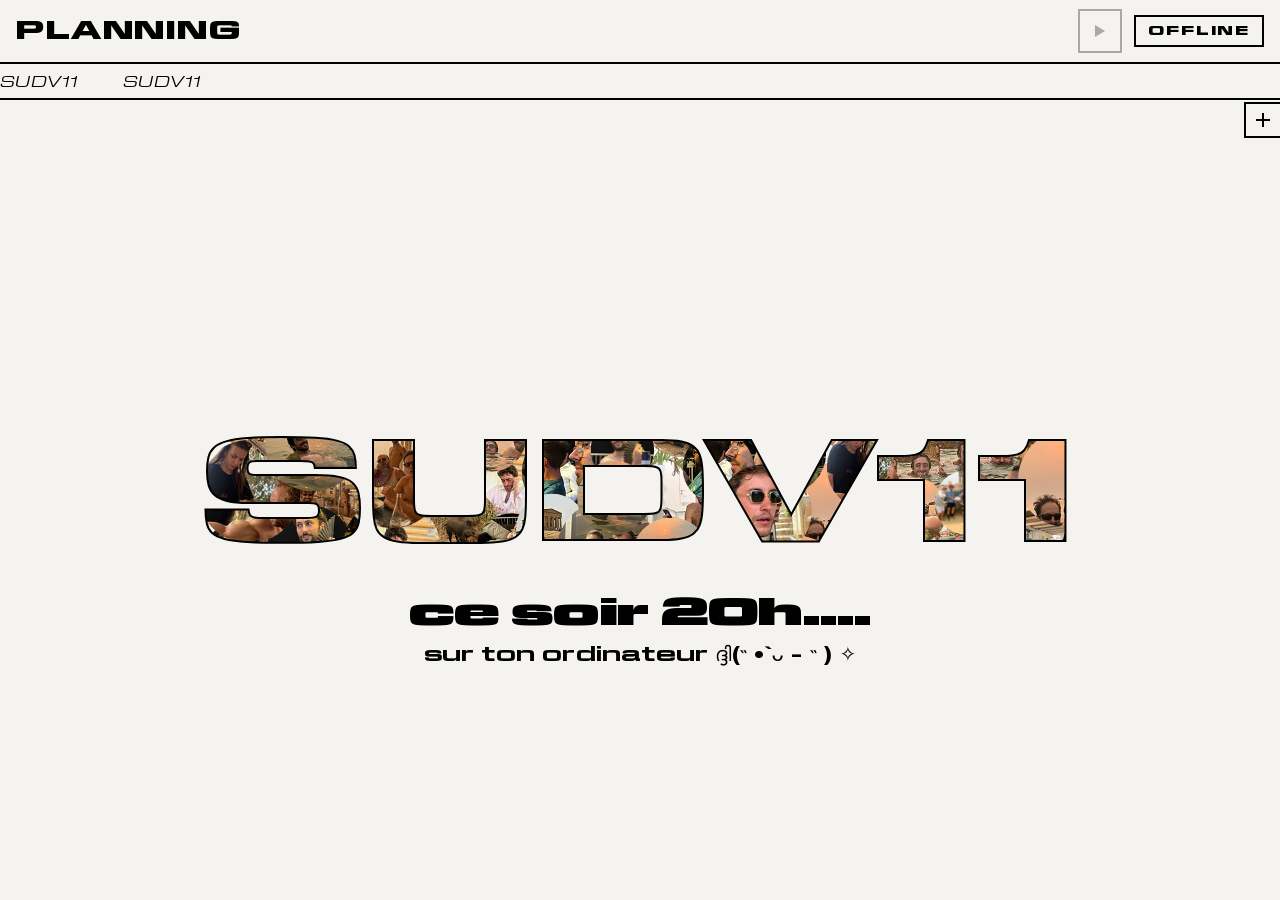
==== commit 9b3868d7: "Le plan reste ferme aux appareils sans souris Le test porte sur la capacite reelle du pointeur — exi" ====
--- a/index.html
+++ b/index.html
@@ -87,7 +87,7 @@
     (function () {
       // Cloudflare Worker (voir worker/mixcloud-live.js) : renvoie { live, src }
       // où src est le flux audio HLS proxifié (CORS ok), prêt à jouer.
-      var STATUS_ENDPOINT = "https://sudv11-live.guerreiromathis.workers.dev/";
+      var STATUS_ENDPOINT = "https://sudv11-live.mgo-space.workers.dev/";
       var HLSJS_URL = "https://cdn.jsdelivr.net/npm/hls.js@1/dist/hls.min.js";
 
       var statusBox = document.getElementById("statusBox");
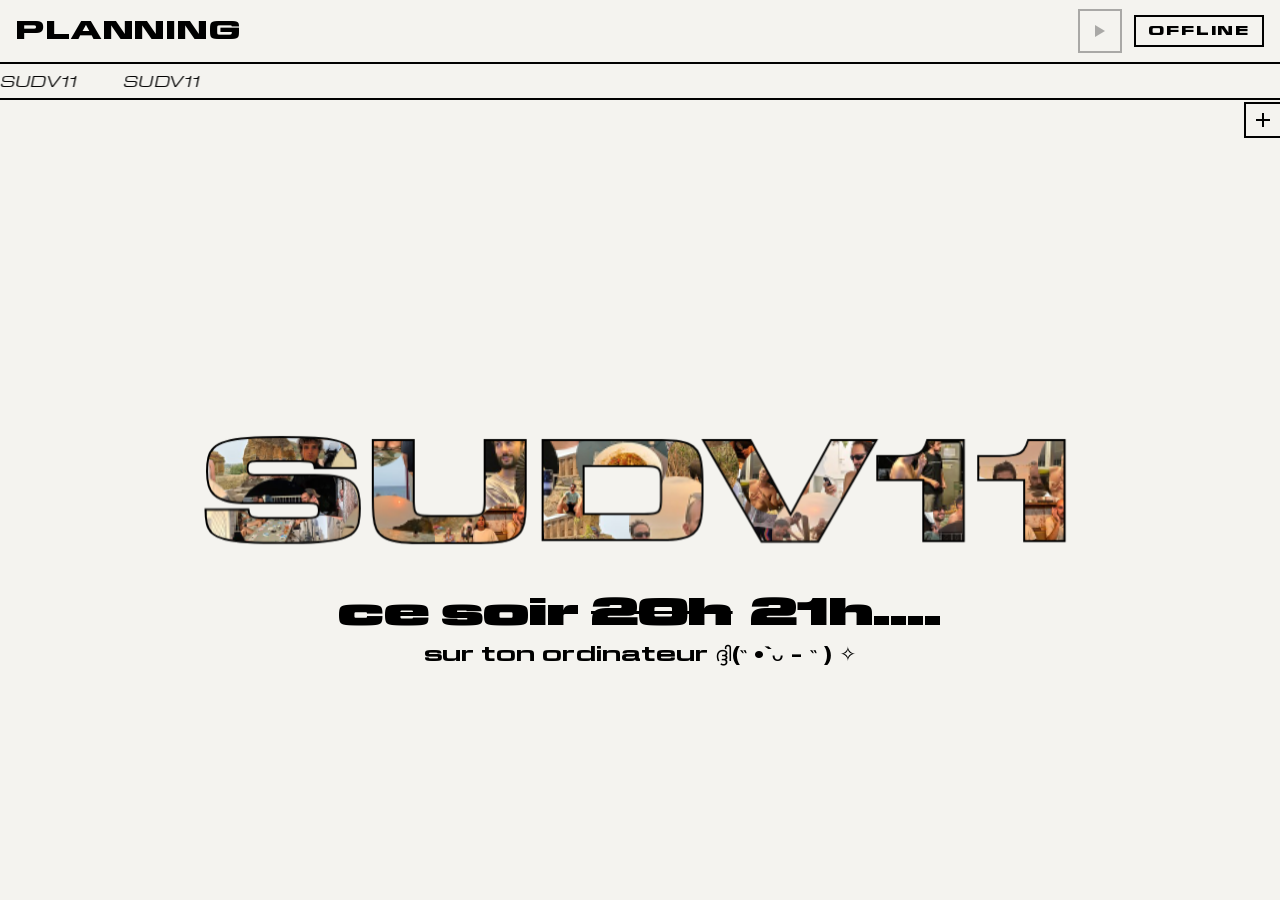
==== commit 06afd858: "Accueil : gonflement fluide, le mot rouvre le plan, 21h Le grossissement du mot au survol saccadait." ====
--- a/index.html
+++ b/index.html
@@ -5,7 +5,7 @@
   <meta name="viewport" content="width=device-width, initial-scale=1.0">
   <title>SUDV11</title>
   <meta name="description" content="Site SUDV11">
-  <link rel="stylesheet" href="css/style.css?v=9">
+  <link rel="stylesheet" href="css/style.css?v=12">
 </head>
 <body>
   <!-- Header : PLANNING à gauche, play + statut à droite -->
@@ -34,12 +34,13 @@
     <!-- Le titre est un portail : les lettres sont remplies par une vue du
          plan, et le clic projette le mot vers le lecteur avant d'y entrer -->
     <canvas class="word-canvas" id="wordCanvas" aria-hidden="true"></canvas>
-    <!-- Le plan n'est pas encore ouvert : le mot est un <span>, pas un lien.
-         Pour le rouvrir, en refaire une balise <a> pointant vers la page du
-         plan (voir le journal git), et publier cette page avec son atlas. -->
-    <span class="title" id="titlePortal" role="img" aria-label="SUDV11">SUDV11</span>
+    <!-- Le plan est ouvert : le mot est un lien. Le clic ne suit pas le lien
+         tout de suite — le script projette d'abord le mot vers le lecteur,
+         puis navigue. Sans JS, le lien marche quand meme, sans l'animation.
+         Sur un appareil sans souris, le plan se renvoie lui-meme a l'accueil. -->
+    <a class="title" id="titlePortal" href="pics.html">SUDV11</a>
     <div class="lines" id="lines">
-      <p class="tagline">ce soir 20h....</p>
+      <p class="tagline">ce soir <s>20h</s> 21h....</p>
       <p class="subline">sur ton ordinateur ദ്ദി(˵ •̀ ᴗ - ˵ ) ✧</p>
     </div>
   </main>
@@ -87,7 +88,7 @@
     (function () {
       // Cloudflare Worker (voir worker/mixcloud-live.js) : renvoie { live, src }
       // où src est le flux audio HLS proxifié (CORS ok), prêt à jouer.
-      var STATUS_ENDPOINT = "https://sudv11-live.mgo-space.workers.dev/";
+      var STATUS_ENDPOINT = "https://sudv11-live.guerreiromathis.workers.dev/";
       var HLSJS_URL = "https://cdn.jsdelivr.net/npm/hls.js@1/dist/hls.min.js";
 
       var statusBox = document.getElementById("statusBox");
@@ -244,7 +245,19 @@
   <!-- Le plan vit derrière la page : des bulles dérivent en permanence, et on
        ne les voit qu'à travers les lettres. Au survol le mot gonfle lentement ;
        au clic il fonce vers le lecteur et on entre. Tout est peint dans un seul
-       canvas — pas de masque CSS à tenir aligné, une seule source de vérité. -->
+       canvas — pas de masque CSS à tenir aligné, une seule source de vérité.
+
+       Trois précautions gardent le gonflement fluide, car c'est là que la
+       moindre dépense se voit :
+       — les pastilles rondes sont découpées une fois pour toutes, et seulement
+         pour les images réellement tirées : plus aucun clip par bulle et par
+         image, juste un drawImage ;
+       — le mot est cuit dans deux bitmaps (remplissage, contour) et redessiné
+         tel quel. Peindre le texte à une taille neuve à chaque image forçait
+         le navigateur à re-rasteriser les lettres 60 fois par seconde : c'était
+         l'origine des à-coups. On ne recuit qu'au-delà de 1,5 % de dérive ;
+       — le canvas ne couvre que la boîte du mot. Il ne passe plein écran que
+         pour l'entrée, où le mot doit traverser toute la page. -->
   <script>
     (function () {
       var cv = document.getElementById("wordCanvas");
@@ -258,9 +271,17 @@
       var HOVER = 1.09;      // gonflement maximal au survol
       var TAU = 0.55;        // secondes — lenteur du gonflement et du dégonflement
       var DERIVE = 11;       // px/s
+      var MARGE = 10;        // px autour du mot cuit (contour + antialiasing)
+      var DERIVE_MAX = 0.015; // on recuit le mot passé 1,5 % d'écart d'échelle
       var doux = window.matchMedia("(prefers-reduced-motion: reduce)").matches;
 
-      var W = 0, H = 0, DPR = 1, police = 0, boxW = 0, cx = 0, cy = 0;
+      var DPR = 1, vw = 0, vh = 0;     // fenêtre
+      var W = 0, H = 0;                // canvas, en px CSS
+      var pageCx = 0, pageCy = 0;      // centre du mot dans la page
+      var cx = 0, cy = 0;              // centre du mot dans le canvas
+      var plein = false;               // canvas plein écran (entrée / retour)
+      var police = 0, boxW = 0, boxH = 0;
+      var trait = "#000";              // couleur du contour, lue une fois
       var S = 1, cible = 1, phase = "repos", t0 = 0, depart = 1;
       var atlas = null, meta = null, prets = false;
 
@@ -268,51 +289,137 @@
       // grossissent avec lui. C'est ce qui donne la sensation d'entrer dedans
       // plutôt que de zoomer sur une image.
       var px = [], py = [], vx = [], vy = [], r = [], img = [], ph = [], w1 = [], w2 = [];
+      var rond = [], utiles = [];      // pastilles découpées ; img[i] pointe dans rond
+
+      var masque = document.createElement("canvas"), mctx = masque.getContext("2d");
+      var contour = document.createElement("canvas"), cctx = contour.getContext("2d");
+      var cuitS = 0, cuitW = 0, cuitH = 0;
+
+      function applique_police(g, taille) {
+        g.font = "700 " + taille + 'px "ABC Schengen C", system-ui, sans-serif';
+        g.textAlign = "center";
+        g.textBaseline = "middle";
+        if ("letterSpacing" in g) g.letterSpacing = (taille * 0.02) + "px";
+      }
 
       // La taille vient du CSS (.title, via clamp) : le canvas ne la recalcule
       // pas, il la lit. Ainsi le mot peint et la zone de survol ne peuvent
       // jamais diverger, et un seul reglage suffit pour les deux.
-      function police_css() {
-        return parseFloat(getComputedStyle(portal).fontSize) || 120;
-      }
-
       function mesure() {
         var cs = getComputedStyle(document.documentElement);
         var hh = parseFloat(cs.getPropertyValue("--header-h")) || 64;
         var th = parseFloat(cs.getPropertyValue("--ticker-h")) || 38;
+        trait = cs.getPropertyValue("--color-stroke").trim() || "#000";
+
         DPR = Math.min(2, window.devicePixelRatio || 1);
-        W = window.innerWidth; H = window.innerHeight;
-        cv.width = Math.round(W * DPR); cv.height = Math.round(H * DPR);
-        police = police_css();
-        cx = W / 2;
-        cy = hh + th + (H - hh - th) / 2;
-        ctx.setTransform(DPR, 0, 0, DPR, 0, 0);
-        applique_police();
-        boxW = ctx.measureText(MOT).width;
+        vw = window.innerWidth; vh = window.innerHeight;
+        police = parseFloat(getComputedStyle(portal).fontSize) || 120;
+        pageCx = vw / 2;
+        pageCy = hh + th + (vh - hh - th) / 2;
+
+        applique_police(ctx, police);
+        var m = ctx.measureText(MOT);
+        boxW = m.width;
+        var haut = m.actualBoundingBoxAscent || police * 0.72;
+        var bas = m.actualBoundingBoxDescent || police * 0.28;
+
+        // Le bitmap du mot est symétrique autour du centre : on l'agrandit
+        // ensuite depuis ce centre, comme le fait le mot lui-même.
+        cuitW = boxW * HOVER + MARGE * 2;
+        cuitH = (Math.max(haut, bas) * HOVER + MARGE) * 2;
+        masque.width = contour.width = Math.ceil(cuitW * DPR);
+        masque.height = contour.height = Math.ceil(cuitH * DPR);
+        cuitS = 0;                      // les bitmaps sont à refaire
+
+        cadre();
 
         // la ligne du dessous suit le mot peint, pas une valeur en dur
         var lignes = document.getElementById("lines");
-        if (lignes) lignes.style.top = Math.round(cy + police * 0.62) + "px";
-      }
-
-      function applique_police() {
-        ctx.font = "700 " + police + 'px "ABC Schengen C", system-ui, sans-serif';
-        ctx.textAlign = "center";
-        ctx.textBaseline = "middle";
-        if ("letterSpacing" in ctx) ctx.letterSpacing = (police * 0.02) + "px";
+        if (lignes) lignes.style.top = Math.round(pageCy + police * 0.62) + "px";
+      }
+
+      // Le canvas ne couvre que ce qu'il peint. Au repos c'est la boîte du mot :
+      // effacer et masquer coûtent alors quelques centaines de milliers de
+      // pixels au lieu de l'écran entier.
+      function cadre() {
+        if (plein) {
+          cv.style.cssText = "";        // on rend la main à la feuille de style
+          W = vw; H = vh;
+          cx = pageCx; cy = pageCy;
+        } else {
+          W = cuitW; H = cuitH;
+          cv.style.left = (pageCx - W / 2) + "px";
+          cv.style.top = (pageCy - H / 2) + "px";
+          cv.style.right = "auto";
+          cv.style.bottom = "auto";
+          cv.style.width = W + "px";
+          cv.style.height = H + "px";
+          cx = W / 2; cy = H / 2;
+        }
+        cv.width = Math.round(W * DPR);
+        cv.height = Math.round(H * DPR);
+        ctx.setTransform(DPR, 0, 0, DPR, 0, 0);
+      }
+
+      function mode(pleinEcran) {
+        if (plein === pleinEcran) return;
+        plein = pleinEcran;
+        cuitS = 0;
+        cadre();
+      }
+
+      // Le mot cuit à l'échelle s : remplissage d'un côté (il sert de masque),
+      // contour de l'autre (son épaisseur ne doit pas suivre l'échelle).
+      function cuis_mot(s) {
+        cuitS = s;
+        applique_police(mctx, police * s);
+        mctx.setTransform(DPR, 0, 0, DPR, 0, 0);
+        mctx.clearRect(0, 0, cuitW, cuitH);
+        mctx.fillStyle = "#000";
+        mctx.fillText(MOT, cuitW / 2, cuitH / 2);
+
+        applique_police(cctx, police * s);
+        cctx.setTransform(DPR, 0, 0, DPR, 0, 0);
+        cctx.clearRect(0, 0, cuitW, cuitH);
+        cctx.lineWidth = 2;
+        cctx.strokeStyle = trait;
+        cctx.strokeText(MOT, cuitW / 2, cuitH / 2);
+      }
+
+      // Une pastille par image réellement tirée : le disque est découpé ici,
+      // une fois, plutôt qu'à chaque bulle et à chaque image.
+      function cuis_pastilles() {
+        var SP = Math.max(64, Math.min(192, Math.ceil(police * 0.36 * HOVER * DPR)));
+        var C = meta.cell;
+        rond = [];
+        for (var k = 0; k < utiles.length; k++) {
+          var im = meta.images[utiles[k]];
+          var c = document.createElement("canvas");
+          c.width = c.height = SP;
+          var g = c.getContext("2d");
+          g.beginPath();
+          g.arc(SP / 2, SP / 2, SP / 2, 0, 6.2832);
+          g.clip();
+          g.drawImage(atlas, im.x * C, im.y * C, C, C, 0, 0, SP, SP);
+          rond.push(c);
+        }
       }
 
       function semer() {
         var demiW = boxW * 0.58, demiH = police * 0.70;
+        var vus = {};
+        utiles = [];
         for (var i = 0; i < N; i++) {
           px[i] = (Math.random() * 2 - 1) * demiW;
           py[i] = (Math.random() * 2 - 1) * demiH;
           vx[i] = vy[i] = 0;
           r[i] = police * (0.22 + Math.random() * 0.14);
-          img[i] = meta.images[(Math.random() * meta.images.length) | 0];
+          var j = (Math.random() * meta.images.length) | 0;
+          if (!(j in vus)) { vus[j] = utiles.length; utiles.push(j); }
           ph[i] = Math.random() * 6.283;
           w1[i] = 0.06 + Math.random() * 0.14;
           w2[i] = 0.06 + Math.random() * 0.14;
+          img[i] = vus[j];
         }
       }
 
@@ -327,12 +434,16 @@
           if (py[i] < -demiH) { py[i] = -demiH; vy[i] = Math.abs(vy[i]); }
           if (py[i] > demiH) { py[i] = demiH; vy[i] = -Math.abs(vy[i]); }
         }
+        // 2 500 paires par image : on écarte d'abord au carré, la racine ne
+        // sert que pour les bulles qui se chevauchent vraiment
         for (var a = 0; a < N; a++) {
           for (var b = a + 1; b < N; b++) {
-            var dx = px[b] - px[a], dy = py[b] - py[a];
-            var d = Math.hypot(dx, dy) || 1, ov = r[a] + r[b] - d;
-            if (ov <= 0) continue;
-            var ux = dx / d * ov * 0.05, uy = dy / d * ov * 0.05;
+            var dx = px[b] - px[a], dy = py[b] - py[a], sr = r[a] + r[b];
+            if (dx > sr || dx < -sr || dy > sr || dy < -sr) continue;
+            var d2 = dx * dx + dy * dy;
+            if (d2 >= sr * sr || d2 === 0) continue;
+            var d = Math.sqrt(d2), f = (sr - d) * 0.05 / d;
+            var ux = dx * f, uy = dy * f;
             px[a] -= ux; py[a] -= uy; px[b] += ux; py[b] += uy;
           }
         }
@@ -343,33 +454,32 @@
         ctx.clearRect(0, 0, W, H);
         if (!prets) return;
 
-        var C = meta.cell;
         for (var i = 0; i < N; i++) {
           var R = r[i] * S, X = cx + px[i] * S, Y = cy + py[i] * S;
           if (X + R < 0 || X - R > W || Y + R < 0 || Y - R > H) continue;
-          ctx.save();
-          ctx.beginPath();
-          ctx.arc(X, Y, R, 0, 6.2832);
-          ctx.clip();
-          ctx.drawImage(atlas, img[i].x * C, img[i].y * C, C, C, X - R, Y - R, R * 2, R * 2);
-          ctx.restore();
+          ctx.drawImage(rond[img[i]], X - R, Y - R, R * 2, R * 2);
         }
 
         // on ne garde que ce qui traverse les lettres
-        applique_police();
-        ctx.save();
-        ctx.font = "700 " + (police * S) + 'px "ABC Schengen C", system-ui, sans-serif';
-        if ("letterSpacing" in ctx) ctx.letterSpacing = (police * S * 0.02) + "px";
-        ctx.globalCompositeOperation = "destination-in";
-        ctx.fillStyle = "#000";
-        ctx.fillText(MOT, cx, cy);
-        ctx.globalCompositeOperation = "source-over";
-        // le contour garde son épaisseur quelle que soit l'échelle
-        ctx.lineWidth = 2;
-        ctx.strokeStyle = getComputedStyle(document.documentElement)
-                            .getPropertyValue("--color-stroke").trim() || "#000";
-        ctx.strokeText(MOT, cx, cy);
-        ctx.restore();
+        if (plein) {
+          // l'entrée déborde largement du bitmap cuit : on peint le mot vif
+          applique_police(ctx, police * S);
+          ctx.globalCompositeOperation = "destination-in";
+          ctx.fillStyle = "#000";
+          ctx.fillText(MOT, cx, cy);
+          ctx.globalCompositeOperation = "source-over";
+          // le contour garde son épaisseur quelle que soit l'échelle
+          ctx.lineWidth = 2;
+          ctx.strokeStyle = trait;
+          ctx.strokeText(MOT, cx, cy);
+        } else {
+          var k = S / cuitS, w = cuitW * k, h = cuitH * k;
+          var dx = cx - w / 2, dy = cy - h / 2;
+          ctx.globalCompositeOperation = "destination-in";
+          ctx.drawImage(masque, dx, dy, w, h);
+          ctx.globalCompositeOperation = "source-over";
+          ctx.drawImage(contour, dx, dy, w, h);
+        }
       }
 
       var prec = 0;
@@ -383,8 +493,9 @@
         } else if (phase === "retour") {
           var q = Math.min(1, (now - t0) / 550);
           S = 1 + (7 - 1) * Math.pow(1 - q, 3);
-          if (q >= 1) phase = "repos";
-        }
+          if (q >= 1) { phase = "repos"; mode(false); }
+        }
+        if (prets && !plein && (!cuitS || Math.abs(S / cuitS - 1) > DERIVE_MAX)) cuis_mot(S);
         pas(dt, now / 1000);
         dessine();
         requestAnimationFrame(boucle);
@@ -405,22 +516,31 @@
       // le plan demande une souris : sur mobile le mot n'ouvre rien
       var sansSouris = !window.matchMedia("(any-hover: hover)").matches
                     || !window.matchMedia("(any-pointer: fine)").matches;
-      if (sansSouris) document.body.classList.add("no-mouse");
+      // Sans souris, le mot n'est plus un lien du tout : on lui retire son
+      // href. Sinon un doigt l'ouvrirait, et le plan le renverrait aussitot
+      // ici — un aller-retour pour rien. Il reste lisible, il n'est plus une
+      // porte, et les lecteurs d'ecran ne l'annoncent plus comme telle.
+      if (sansSouris) {
+        document.body.classList.add("no-mouse");
+        portal.removeAttribute("href");
+      }
       if (!sansSouris && portal.tagName === "A" && portal.getAttribute("href"))
       portal.addEventListener("click", function (e) {
         if (e.metaKey || e.ctrlKey || e.shiftKey || e.button) return;
         e.preventDefault();
         if (doux) { location.href = portal.href; return; }
         document.body.classList.add("entering");
+        mode(true);
         phase = "entre"; t0 = performance.now(); depart = S;
         setTimeout(function () { if (!parti) { parti = true; location.href = portal.href; } }, 820);
       });
 
       window.addEventListener("resize", function () {
-        var avantW = boxW, avantP = police;
+        var avantP = police;
         mesure();
         var k = police / (avantP || police);
         for (var i = 0; i < N; i++) { px[i] *= k; py[i] *= k; r[i] *= k; }
+        if (prets) cuis_pastilles();
       });
 
       mesure();
@@ -428,13 +548,13 @@
       im.onload = function () {
         atlas = im;
         fetch("assets/mini.json").then(function (r) { return r.json(); }).then(function (m) {
-          meta = m; semer(); prets = true;
+          meta = m; semer(); cuis_pastilles(); prets = true;
           document.body.classList.add("canvas-word");
           // on revient du plan : le mot se repose
           try {
             if (sessionStorage.getItem("sudv11.retour")) {
               sessionStorage.removeItem("sudv11.retour");
-              if (!doux) { phase = "retour"; t0 = performance.now(); }
+              if (!doux) { mode(true); phase = "retour"; t0 = performance.now(); }
             }
           } catch (err) {}
         });
--- a/css/style.css
+++ b/css/style.css
@@ -266,12 +266,11 @@
   text-decoration: none;
   cursor: pointer;
 
-  /* le plan dans les lettres */
-  background-image: url("../assets/title_plan.jpg");
-  background-size: cover;
-  background-position: center;
-  -webkit-background-clip: text;
-  background-clip: text;
+  /* Sans JS, le mot reste un mot : creux, tenu par son contour. C'est le
+     canvas qui met le plan dans les lettres, et lui seul. Y mettre aussi une
+     photo en fond coutait 444 Ko a chaque visite pour un repli que presque
+     personne ne voit — le navigateur la telechargeait meme quand le canvas
+     l'effacait aussitot. */
   color: transparent;
   -webkit-text-stroke: 2px var(--color-stroke);
   text-stroke: 2px var(--color-stroke);
@@ -295,6 +294,17 @@
 }
 .lines p { margin: 0; line-height: 1.15; color: var(--color-stroke); white-space: nowrap; }
 
+/* L'heure a change : on ne remplace pas, on corrige a la main. L'heure barree
+   reste noire comme le reste — la rature se lit de pres, pas de loin, et c'est
+   voulu. Le trait ne s'interrompt pas autour des jambages, sans quoi il aurait
+   l'air d'un defaut d'affichage. */
+.tagline s {
+  text-decoration-line: line-through;
+  text-decoration-thickness: 0.09em;
+  text-decoration-skip-ink: none;
+  margin-right: 0.14em;
+}
+
 /* Schengen C Ultra : graisse 1000 de la variable. */
 .tagline {
   font-family: "ABC Schengen C Var", "ABC Schengen C", system-ui, sans-serif;
@@ -332,7 +342,6 @@
    qu'à recevoir le survol et le clic, et à exister pour les lecteurs d'écran.
    Sans JS, c'est la version statique ci-dessus qui reste affichée. */
 body.canvas-word .title {
-  background-image: none;
   -webkit-text-stroke-width: 0;
   text-stroke-width: 0;
   color: transparent;
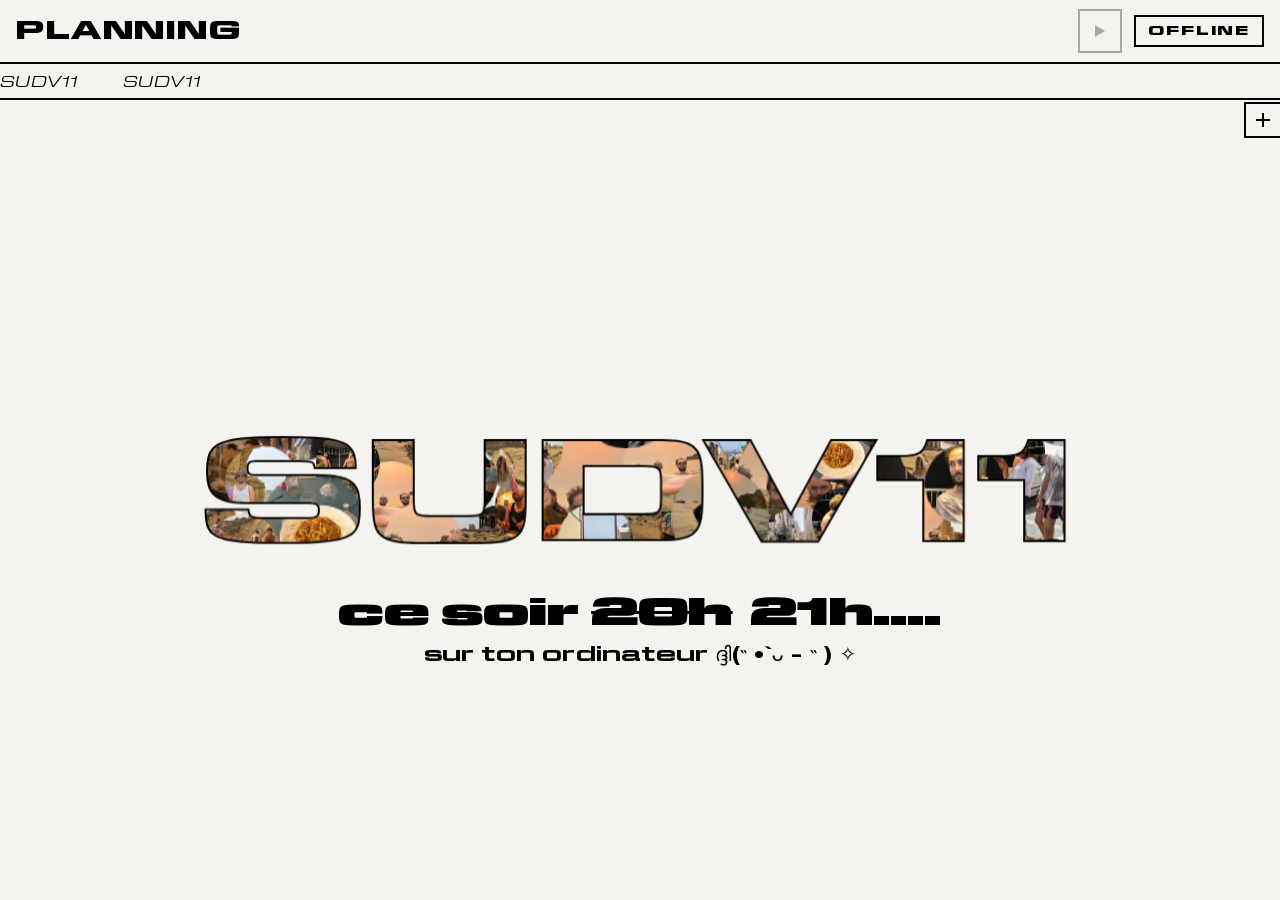
==== commit a7d6f5ec: "Accueil : gonflement fluide, le mot rouvre le plan, 21h Le grossissement du mot au survol saccadait." ====
--- a/index.html
+++ b/index.html
@@ -88,7 +88,7 @@
     (function () {
       // Cloudflare Worker (voir worker/mixcloud-live.js) : renvoie { live, src }
       // où src est le flux audio HLS proxifié (CORS ok), prêt à jouer.
-      var STATUS_ENDPOINT = "https://sudv11-live.guerreiromathis.workers.dev/";
+      var STATUS_ENDPOINT = "https://sudv11-live.mgo-space.workers.dev/";
       var HLSJS_URL = "https://cdn.jsdelivr.net/npm/hls.js@1/dist/hls.min.js";
 
       var statusBox = document.getElementById("statusBox");
